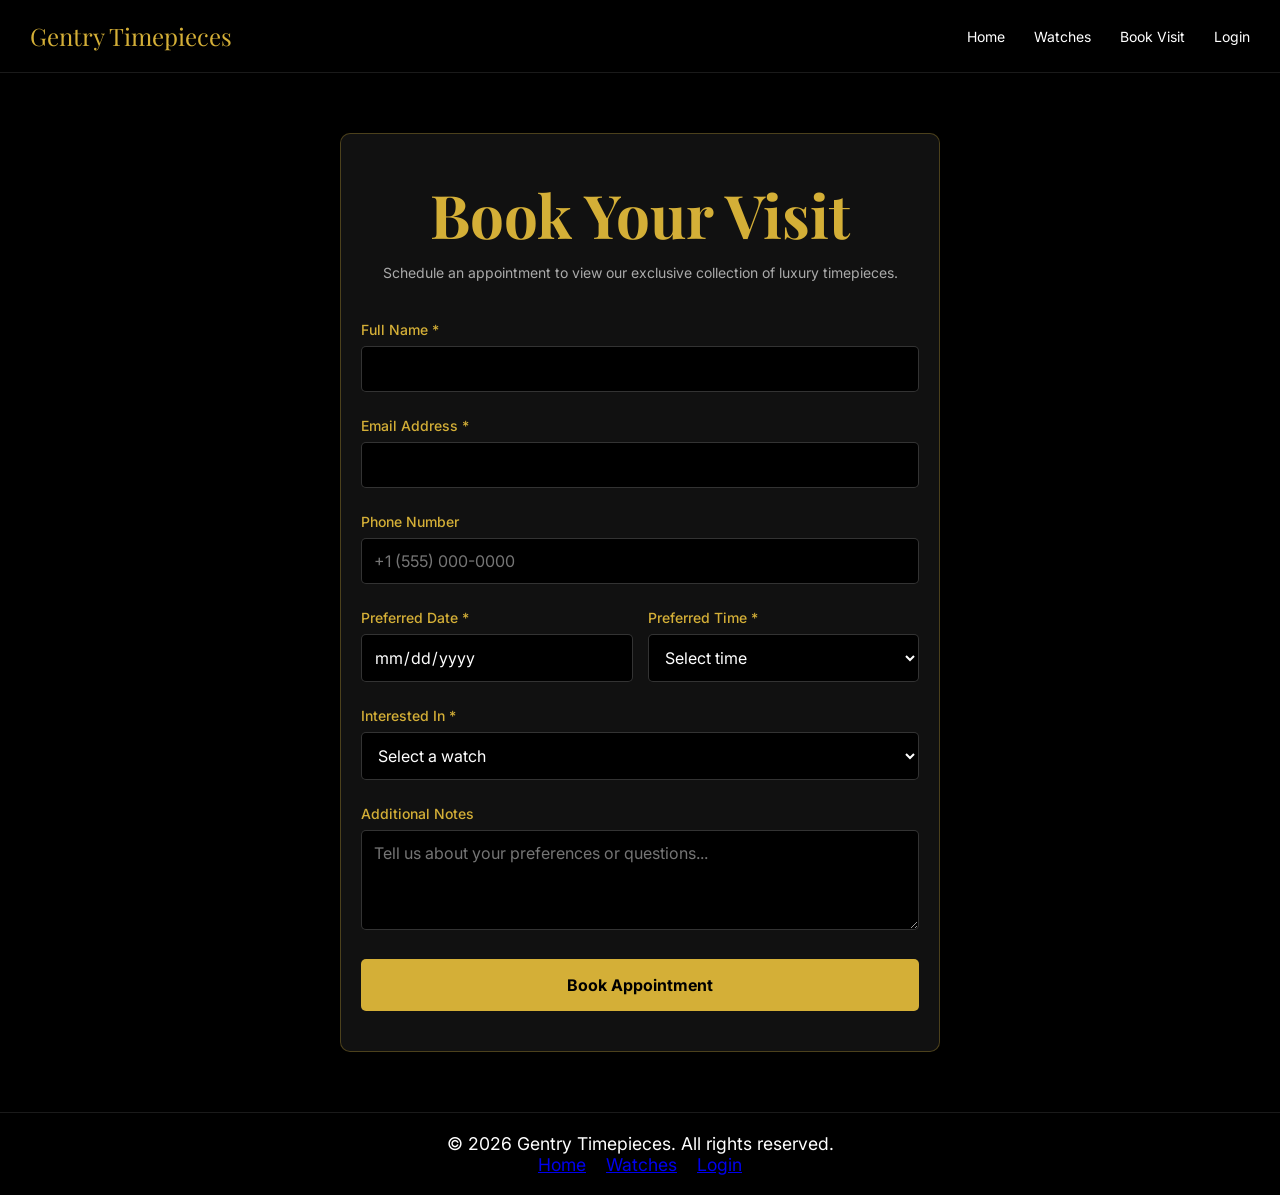
==== book-visit/index.html @ 7f6f08d5 "Implement responsive design, modal functionality, and component-based structure for Gentry Timepiece" ====
<!DOCTYPE html>
<html lang="en">
<head>
  <meta charset="UTF-8">
  <meta name="viewport" content="width=device-width, initial-scale=1.0">
  <title>Book a Visit - Gentry Timepieces</title>
  <link href="https://fonts.googleapis.com/css2?family=Playfair+Display:wght@500;700&family=Inter:wght@300;400;500&display=swap" rel="stylesheet">
  <link rel="stylesheet" href="../css/style.css">
  <script src="../js/component-loader.js" defer></script>
  <style>
    .book-visit-container {
      max-width: 600px;
      margin: 60px auto;
      padding: 40px 20px;
      background: #111;
      border-radius: 10px;
      border: 1px solid rgba(212, 175, 55, 0.3);
    }

    .book-visit-container h1 {
      text-align: center;
      margin-bottom: 10px;
      font-family: 'Playfair Display', serif;
      color: #D4AF37;
    }

    .book-visit-container p {
      text-align: center;
      color: #aaa;
      margin-bottom: 40px;
      font-size: 14px;
    }

    .form-group {
      margin-bottom: 25px;
    }

    .form-group label {
      display: block;
      margin-bottom: 8px;
      color: #D4AF37;
      font-weight: 500;
      font-size: 14px;
    }

    .form-group input,
    .form-group select,
    .form-group textarea {
      width: 100%;
      padding: 12px;
      background: #000;
      border: 1px solid rgba(255, 255, 255, 0.2);
      color: #fff;
      border-radius: 5px;
      font-family: 'Inter', sans-serif;
      font-size: 1rem;
      transition: border-color 0.3s;
    }

    .form-group input:focus,
    .form-group select:focus,
    .form-group textarea:focus {
      outline: none;
      border-color: #D4AF37;
      box-shadow: 0 0 5px rgba(212, 175, 55, 0.3);
    }

    .form-group textarea {
      resize: vertical;
      min-height: 100px;
    }

    .form-row {
      display: grid;
      grid-template-columns: 1fr 1fr;
      gap: 15px;
    }

    .submit-btn {
      width: 100%;
      padding: 16px;
      background: #D4AF37;
      color: #000;
      border: none;
      border-radius: 5px;
      font-weight: bold;
      font-size: 1rem;
      cursor: pointer;
      transition: 0.3s;
      min-height: 44px;
    }

    .submit-btn:hover {
      opacity: 0.9;
      transform: translateY(-2px);
    }

    .success-message {
      display: none;
      background: #1a4d2e;
      border: 1px solid #4caf50;
      color: #4caf50;
      padding: 16px;
      border-radius: 5px;
      text-align: center;
      margin-bottom: 20px;
    }

    .error-message {
      display: none;
      background: #5d1f1f;
      border: 1px solid #f44336;
      color: #f44336;
      padding: 16px;
      border-radius: 5px;
      text-align: center;
      margin-bottom: 20px;
    }

    .form-error {
      color: #f44336;
      font-size: 12px;
      margin-top: 5px;
      display: none;
    }

    @media (max-width: 480px) {
      .book-visit-container {
        margin: 30px auto;
        padding: 20px 15px;
      }

      .form-row {
        grid-template-columns: 1fr;
      }
    }
  </style>
</head>
<body>
  <div id="header-placeholder"></div>

  <div class="book-visit-container">
    <h1>Book Your Visit</h1>
    <p>Schedule an appointment to view our exclusive collection of luxury timepieces.</p>
    
    <div id="success-message" class="success-message">
      ✓ Your appointment request has been submitted! We'll contact you shortly.
    </div>
    <div id="error-message" class="error-message">
      ✗ Something went wrong. Please try again.
    </div>

    <form id="book-visit-form">
      <div class="form-group">
        <label for="name">Full Name *</label>
        <input type="text" id="name" name="name" required>
        <div class="form-error" id="name-error">Please enter your name</div>
      </div>

      <div class="form-group">
        <label for="email">Email Address *</label>
        <input type="email" id="email" name="email" required>
        <div class="form-error" id="email-error">Please enter a valid email</div>
      </div>

      <div class="form-group">
        <label for="phone">Phone Number</label>
        <input type="tel" id="phone" name="phone" placeholder="+1 (555) 000-0000">
      </div>

      <div class="form-row">
        <div class="form-group">
          <label for="visit-date">Preferred Date *</label>
          <input type="date" id="visit-date" name="visit-date" required>
          <div class="form-error" id="date-error">Please select a date</div>
        </div>

        <div class="form-group">
          <label for="visit-time">Preferred Time *</label>
          <select id="visit-time" name="visit-time" required>
            <option value="">Select time</option>
            <option value="09:00">09:00 AM</option>
            <option value="10:00">10:00 AM</option>
            <option value="11:00">11:00 AM</option>
            <option value="12:00">12:00 PM</option>
            <option value="14:00">2:00 PM</option>
            <option value="15:00">3:00 PM</option>
            <option value="16:00">4:00 PM</option>
            <option value="17:00">5:00 PM</option>
          </select>
          <div class="form-error" id="time-error">Please select a time</div>
        </div>
      </div>

      <div class="form-group">
        <label for="preferred-watch">Interested In *</label>
        <select id="preferred-watch" name="preferred-watch" required>
          <option value="">Select a watch</option>
          <option value="rolex">Rolex Submariner - $12,000</option>
          <option value="omega">Omega Seamaster - $8,500</option>
          <option value="patek">Patek Philippe - $25,000</option>
          <option value="audemars">Audemars Piguet - $30,000</option>
          <option value="other">Other / Not Sure</option>
        </select>
        <div class="form-error" id="watch-error">Please select a watch</div>
      </div>

      <div class="form-group">
        <label for="message">Additional Notes</label>
        <textarea id="message" name="message" placeholder="Tell us about your preferences or questions..."></textarea>
      </div>

      <button type="submit" class="submit-btn">Book Appointment</button>
    </form>
  </div>

  <div id="footer-placeholder"></div>

  <script>
    /**
     * Book Visit Form Handler
     * Validates and submits appointment booking form
     */
    const form = document.getElementById('book-visit-form');
    const successMsg = document.getElementById('success-message');
    const errorMsg = document.getElementById('error-message');

    // Validate email format
    function isValidEmail(email) {
      const regex = /^[^\s@]+@[^\s@]+\.[^\s@]+$/;
      return regex.test(email);
    }

    // Show/hide error messages
    function showError(fieldId, message) {
      const errorEl = document.getElementById(`${fieldId}-error`);
      if (errorEl) {
        errorEl.style.display = 'block';
      }
    }

    function hideError(fieldId) {
      const errorEl = document.getElementById(`${fieldId}-error`);
      if (errorEl) {
        errorEl.style.display = 'none';
      }
    }

    // Validate form
    function validateForm() {
      let isValid = true;
      
      // Validate name
      const nameInput = document.getElementById('name');
      if (nameInput.value.trim() === '') {
        showError('name', 'Name is required');
        isValid = false;
      } else {
        hideError('name');
      }

      // Validate email
      const emailInput = document.getElementById('email');
      if (!isValidEmail(emailInput.value)) {
        showError('email', 'Email is required and must be valid');
        isValid = false;
      } else {
        hideError('email');
      }

      // Validate date
      const dateInput = document.getElementById('visit-date');
      if (dateInput.value === '') {
        showError('date', 'Date is required');
        isValid = false;
      } else {
        hideError('date');
      }

      // Validate time
      const timeInput = document.getElementById('visit-time');
      if (timeInput.value === '') {
        showError('time', 'Time is required');
        isValid = false;
      } else {
        hideError('time');
      }

      // Validate watch selection
      const watchInput = document.getElementById('preferred-watch');
      if (watchInput.value === '') {
        showError('watch', 'Please select a watch');
        isValid = false;
      } else {
        hideError('watch');
      }

      return isValid;
    }

    // Form submission handler
    form.addEventListener('submit', (e) => {
      e.preventDefault();
      successMsg.style.display = 'none';
      errorMsg.style.display = 'none';

      if (!validateForm()) {
        return;
      }

      // Collect form data
      const formData = new FormData(form);
      const data = Object.fromEntries(formData);

      // Log the data (in a real app, this would be sent to a backend API)
      console.log('Booking submitted:', data);

      // Show success message
      successMsg.style.display = 'block';

      // Reset form
      form.reset();

      // Scroll to top
      window.scrollTo({ top: 0, behavior: 'smooth' });

      // Hide success message after 5 seconds
      setTimeout(() => {
        successMsg.style.display = 'none';
      }, 5000);
    });

    // Real-time validation
    document.getElementById('email').addEventListener('blur', () => {
      const email = document.getElementById('email').value;
      if (email && !isValidEmail(email)) {
        showError('email', 'Email format is invalid');
      } else {
        hideError('email');
      }
    });
  </script>
</body>
</html>
---- css/style.css ----
* {
      margin: 0;
      padding: 0;
      box-sizing: border-box;
      font-family: 'Inter', sans-serif;
    }

    body {
      background: #000;
      color: #fff;
    }

    header {
      display: flex;
      justify-content: space-between;
      align-items: center;
      padding: 20px 60px;
      border-bottom: 1px solid rgba(255,255,255,0.1);
    }

    .logo {
      font-family: 'Playfair Display', serif;
      font-size: 24px;
      color: #D4AF37;
    }

    nav a {
      margin-left: 25px;
      text-decoration: none;
      color: #fff;
      font-size: 14px;
      transition: 0.3s;
    }

    nav a:hover {
      color: #D4AF37;
    }

    .hero {
      height: 90vh;
      display: flex;
      justify-content: center;
      align-items: center;
      text-align: center;
      background: url('https://images.unsplash.com/photo-1524594154908-edd60ff09a5f') center/cover no-repeat;
    }

    .hero h1 {
      font-family: 'Playfair Display', serif;
      font-size: 60px;
      margin-bottom: 20px;
    }

    .hero button {
      padding: 12px 30px;
      border: none;
      background: #D4AF37;
      color: #000;
      cursor: pointer;
      font-weight: bold;
      transition: 0.3s;
    }

    .hero button:hover {
      opacity: 0.8;
    }

    .products {
      padding: 60px;
      display: grid;
      grid-template-columns: repeat(auto-fit, minmax(250px, 1fr));
      gap: 30px;
    }

    .card {
      background: #111;
      padding: 20px;
      border-radius: 10px;
      transition: 0.3s;
    }

    .card:hover {
      transform: translateY(-10px);
    }

    .card img {
      width: 100%;
      border-radius: 10px;
    }

    .card h3 {
      margin: 15px 0 10px;
      font-family: 'Playfair Display', serif;
    }

    .card p {
      color: #aaa;
      font-size: 14px;
    }

    .card button {
      margin-top: 10px;
      width: 100%;
      padding: 10px;
      border: none;
      background: #D4AF37;
      color: #000;
      cursor: pointer;
    }

    footer {
      text-align: center;
      padding: 20px;
      border-top: 1px solid rgba(255,255,255,0.1);
      margin-top: 40px;
    }

/* Responsive Design & Hamburger Menu */
@media (max-width: 1440px) {
  .hero h1 { font-size: 48px; }
  header { padding: 20px 30px; }
  .products { padding: 40px; }
}

@media (max-width: 1024px) {
  .hero h1 { font-size: 36px; }
  .products { padding: 20px; }
}

@media (max-width: 768px) {
  header { flex-direction: column; align-items: flex-start; padding: 16px 10px; }
  .logo { font-size: 20px; }
  nav { width: 100%; }
  nav a { display: block; margin: 10px 0 0 0; font-size: 16px; }
  .hero { min-height: 60vh; height: auto; padding: 40px 10px; }
  .hero h1 { font-size: 28px; }
  .products { grid-template-columns: 1fr; gap: 20px; padding: 10px; }
  .card { padding: 12px; }
  .footer-links { flex-direction: column !important; align-items: flex-start; }
  .footer-links a { margin: 6px 0; }
}

@media (max-width: 480px) {
  .hero h1 { font-size: 20px; }
  .logo { font-size: 16px; }
  .hero button, .card button { font-size: 14px; padding: 14px 0; }
}

/* Hamburger Menu Styles */
.hamburger {
  display: none;
  flex-direction: column;
  cursor: pointer;
  width: 32px;
  height: 32px;
  justify-content: center;
  align-items: center;
  z-index: 1001;
}
.hamburger span {
  height: 4px;
  width: 100%;
  background: #D4AF37;
  margin: 4px 0;
  border-radius: 2px;
  transition: 0.3s;
}
@media (max-width: 768px) {
  .hamburger { display: flex; }
  nav { display: none; }
  nav.active { display: block; }
}

/* Touch-friendly buttons and forms */
button, input[type="submit"], .hero button, .card button {
  min-height: 44px;
  min-width: 44px;
  font-size: 1rem;
}
input, select, textarea {
  min-height: 44px;
  font-size: 1rem;
}

/* Responsive Typography */
h1, .hero h1 {
  font-size: clamp(1.5rem, 5vw, 3.75rem);
}
h2 {
  font-size: clamp(1.2rem, 3vw, 2.5rem);
}
p, a, button, input, label {
  font-size: clamp(0.9rem, 2vw, 1.1rem);
}
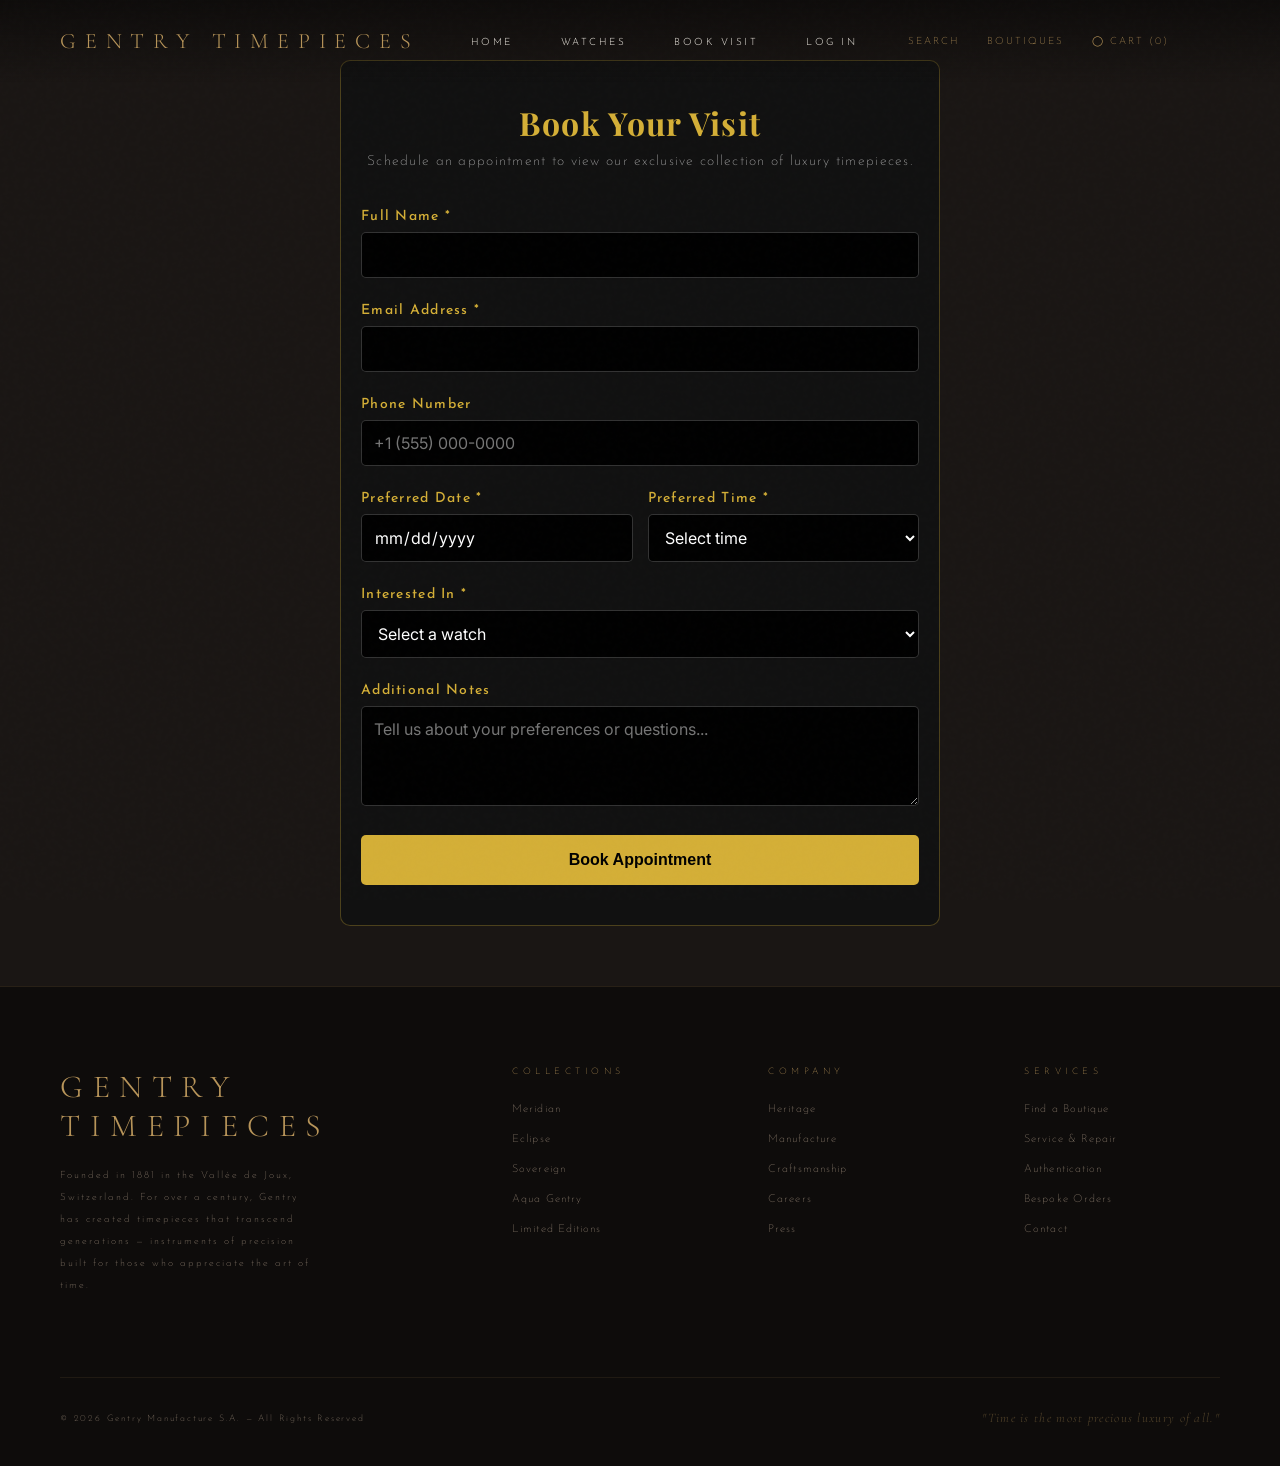
==== commit 45544faf: "Enhance website layout and styling - Updated footer structure to include brand tagline and organized" ====
--- a/book-visit/index.html
+++ b/book-visit/index.html
@@ -4,8 +4,9 @@
   <meta charset="UTF-8">
   <meta name="viewport" content="width=device-width, initial-scale=1.0">
   <title>Book a Visit - Gentry Timepieces</title>
+  <link href="https://fonts.googleapis.com/css2?family=Cormorant+Garamond:ital,wght@0,300;0,400;0,600;1,300;1,400&family=Josefin+Sans:wght@100;200;300;400&display=swap" rel="stylesheet">
   <link href="https://fonts.googleapis.com/css2?family=Playfair+Display:wght@500;700&family=Inter:wght@300;400;500&display=swap" rel="stylesheet">
-  <link rel="stylesheet" href="../css/style.css">
+  <link rel="stylesheet" href="../css/luxury-style.css">
   <script src="../js/component-loader.js" defer></script>
   <style>
     .book-visit-container {
--- a/css/luxury-style.css
+++ b/css/luxury-style.css
@@ -0,0 +1,859 @@
+*, *::before, *::after { margin: 0; padding: 0; box-sizing: border-box; }
+
+:root {
+  --gold: #B8955A;
+  --gold-light: #D4AF78;
+  --gold-dark: #8B6E3A;
+  --cream: #F5F0E8;
+  --parchment: #EDE5D4;
+  --charcoal: #1A1614;
+  --deep: #0E0C0B;
+  --text-mid: #5C5048;
+  --text-light: #8C7D6E;
+  --white: #FDFAF5;
+}
+
+html { scroll-behavior: smooth; }
+
+body {
+  background: var(--charcoal);
+  color: var(--cream);
+  font-family: 'Josefin Sans', sans-serif;
+  font-weight: 200;
+  letter-spacing: 0.08em;
+  overflow-x: hidden;
+  cursor: crosshair;
+}
+
+/* ─── NOISE OVERLAY ─── */
+body::before {
+  content: '';
+  position: fixed;
+  inset: 0;
+  background-image: url("data:image/svg+xml,%3Csvg viewBox='0 0 200 200' xmlns='http://www.w3.org/2000/svg'%3E%3Cfilter id='noise'%3E%3CfeTurbulence type='fractalNoise' baseFrequency='0.85' numOctaves='4' stitchTiles='stitch'/%3E%3C/filter%3E%3Crect width='100%25' height='100%25' filter='url(%23noise)' opacity='0.04'/%3E%3C/svg%3E");
+  pointer-events: none;
+  z-index: 9999;
+  opacity: 0.35;
+}
+
+/* ─── NAVIGATION ─── */
+nav {
+  position: fixed;
+  top: 0; left: 0; right: 0;
+  z-index: 100;
+  display: flex;
+  justify-content: space-between;
+  align-items: center;
+  padding: 28px 60px;
+  background: linear-gradient(to bottom, rgba(14,12,11,0.95) 0%, transparent 100%);
+}
+
+.nav-logo {
+  font-family: 'Cormorant Garamond', serif;
+  font-size: 22px;
+  font-weight: 300;
+  letter-spacing: 0.4em;
+  color: var(--gold);
+  text-transform: uppercase;
+}
+
+.nav-links {
+  display: flex;
+  gap: 48px;
+  list-style: none;
+}
+
+.nav-links a {
+  color: var(--cream);
+  text-decoration: none;
+  font-size: 10px;
+  font-weight: 300;
+  letter-spacing: 0.25em;
+  text-transform: uppercase;
+  transition: color 0.3s;
+}
+
+.nav-links a:hover { color: var(--gold); }
+
+.nav-right {
+  display: flex;
+  align-items: center;
+  gap: 28px;
+  font-size: 10px;
+  letter-spacing: 0.2em;
+  text-transform: uppercase;
+}
+
+.nav-right span { color: var(--gold); cursor: pointer; }
+
+/* ─── HERO ─── */
+.hero {
+  position: relative;
+  height: 100vh;
+  display: flex;
+  align-items: center;
+  overflow: hidden;
+  margin-top: 0;
+  padding: 0;
+  background: transparent;
+}
+
+.hero-bg {
+  position: absolute;
+  inset: 0;
+  background: radial-gradient(ellipse at 70% 50%, #2A1F10 0%, var(--deep) 60%);
+}
+
+.hero-lines {
+  position: absolute;
+  inset: 0;
+  background-image:
+    linear-gradient(rgba(184,149,90,0.06) 1px, transparent 1px),
+    linear-gradient(90deg, rgba(184,149,90,0.06) 1px, transparent 1px);
+  background-size: 80px 80px;
+}
+
+.hero-content {
+  position: relative;
+  z-index: 2;
+  padding-left: 10%;
+  max-width: 600px;
+  animation: heroFadeIn 1.8s ease forwards;
+  opacity: 0;
+  transform: translateY(30px);
+}
+
+@keyframes heroFadeIn {
+  to { opacity: 1; transform: translateY(0); }
+}
+
+.hero-eyebrow {
+  font-size: 10px;
+  letter-spacing: 0.4em;
+  color: var(--gold);
+  text-transform: uppercase;
+  margin-bottom: 24px;
+  display: flex;
+  align-items: center;
+  gap: 16px;
+}
+
+.hero-eyebrow::before {
+  content: '';
+  display: block;
+  width: 40px;
+  height: 1px;
+  background: var(--gold);
+}
+
+.hero h1 {
+  font-family: 'Cormorant Garamond', serif;
+  font-size: clamp(60px, 8vw, 110px);
+  font-weight: 300;
+  line-height: 0.9;
+  margin-bottom: 32px;
+  color: var(--white);
+}
+
+.hero h1 em {
+  font-style: italic;
+  color: var(--gold-light);
+  display: block;
+}
+
+.hero-sub {
+  font-size: 11px;
+  letter-spacing: 0.2em;
+  color: var(--text-light);
+  line-height: 2.2;
+  max-width: 380px;
+  margin-bottom: 52px;
+}
+
+.hero-cta {
+  display: inline-flex;
+  align-items: center;
+  gap: 20px;
+  padding: 16px 36px;
+  border: 1px solid var(--gold);
+  color: var(--gold);
+  text-decoration: none;
+  font-size: 10px;
+  letter-spacing: 0.35em;
+  text-transform: uppercase;
+  transition: all 0.4s;
+  position: relative;
+  overflow: hidden;
+  background: transparent;
+  cursor: pointer;
+  font-family: 'Josefin Sans', sans-serif;
+}
+
+.hero-cta::before {
+  content: '';
+  position: absolute;
+  inset: 0;
+  background: var(--gold);
+  transform: scaleX(0);
+  transform-origin: left;
+  transition: transform 0.4s;
+}
+
+.hero-cta:hover::before { transform: scaleX(1); }
+.hero-cta:hover { color: var(--deep); }
+.hero-cta span { position: relative; z-index: 1; }
+
+/* Large decorative watch face in hero */
+.hero-watch {
+  position: absolute;
+  right: -60px;
+  top: 50%;
+  transform: translateY(-50%);
+  width: 600px;
+  height: 600px;
+  animation: heroFadeIn 2.2s ease 0.3s forwards;
+  opacity: 0;
+}
+
+.watch-svg {
+  width: 100%;
+  height: 100%;
+  filter: drop-shadow(0 0 80px rgba(184,149,90,0.15));
+}
+
+/* ─── MARQUEE ─── */
+.marquee-wrap {
+  border-top: 1px solid rgba(184,149,90,0.2);
+  border-bottom: 1px solid rgba(184,149,90,0.2);
+  background: rgba(184,149,90,0.03);
+  overflow: hidden;
+  padding: 18px 0;
+}
+
+.marquee-track {
+  display: flex;
+  gap: 80px;
+  animation: marquee 28s linear infinite;
+  white-space: nowrap;
+}
+
+@keyframes marquee {
+  from { transform: translateX(0); }
+  to { transform: translateX(-50%); }
+}
+
+.marquee-item {
+  font-size: 9px;
+  letter-spacing: 0.5em;
+  color: var(--gold);
+  text-transform: uppercase;
+  flex-shrink: 0;
+}
+
+.marquee-sep {
+  color: var(--text-light);
+  margin: 0 -20px;
+}
+
+/* ─── COLLECTION SECTION ─── */
+.section-header {
+  text-align: center;
+  padding: 100px 60px 60px;
+}
+
+.section-eyebrow {
+  font-size: 9px;
+  letter-spacing: 0.5em;
+  color: var(--gold);
+  text-transform: uppercase;
+  margin-bottom: 20px;
+}
+
+.section-title {
+  font-family: 'Cormorant Garamond', serif;
+  font-size: clamp(36px, 5vw, 62px);
+  font-weight: 300;
+  color: var(--white);
+  line-height: 1.1;
+}
+
+.section-title em { font-style: italic; color: var(--gold-light); }
+
+.section-line {
+  width: 1px;
+  height: 60px;
+  background: linear-gradient(to bottom, var(--gold), transparent);
+  margin: 32px auto 0;
+}
+
+/* ─── CATALOG GRID ─── */
+.catalog {
+  padding: 0 40px 120px;
+  max-width: 1400px;
+  margin: 0 auto;
+}
+
+.catalog-grid {
+  display: grid;
+  grid-template-columns: repeat(3, 1fr);
+  gap: 2px;
+}
+
+.watch-card {
+  position: relative;
+  background: #111009;
+  overflow: hidden;
+  cursor: pointer;
+  transition: transform 0.4s;
+}
+
+.watch-card:hover { z-index: 2; transform: scale(1.02); }
+
+.watch-card.featured {
+  grid-column: span 2;
+  grid-row: span 2;
+}
+
+.card-img {
+  width: 100%;
+  aspect-ratio: 1;
+  display: flex;
+  align-items: center;
+  justify-content: center;
+  padding: 60px;
+  background: radial-gradient(ellipse at center, #1E1610 0%, #0A0806 100%);
+  position: relative;
+  overflow: hidden;
+  transition: padding 0.4s;
+}
+
+.watch-card:hover .card-img { padding: 50px; }
+
+.card-img::after {
+  content: '';
+  position: absolute;
+  inset: 0;
+  background: linear-gradient(135deg, rgba(184,149,90,0.05) 0%, transparent 60%);
+  pointer-events: none;
+}
+
+.card-svg {
+  width: 100%;
+  height: 100%;
+  max-width: 300px;
+  max-height: 300px;
+  transition: filter 0.4s;
+  filter: drop-shadow(0 8px 40px rgba(0,0,0,0.6));
+}
+
+.watch-card:hover .card-svg {
+  filter: drop-shadow(0 12px 60px rgba(184,149,90,0.25));
+}
+
+.card-featured .card-img {
+  aspect-ratio: auto;
+  height: 100%;
+  min-height: 500px;
+}
+
+.card-info {
+  padding: 28px 32px 32px;
+  border-top: 1px solid rgba(184,149,90,0.12);
+  display: flex;
+  justify-content: space-between;
+  align-items: flex-end;
+}
+
+.card-collection {
+  font-size: 8px;
+  letter-spacing: 0.4em;
+  color: var(--gold);
+  text-transform: uppercase;
+  margin-bottom: 8px;
+}
+
+.card-name {
+  font-family: 'Cormorant Garamond', serif;
+  font-size: 22px;
+  font-weight: 300;
+  color: var(--white);
+  line-height: 1.2;
+}
+
+.card-ref {
+  font-size: 9px;
+  letter-spacing: 0.2em;
+  color: var(--text-light);
+  margin-top: 4px;
+}
+
+.card-price {
+  text-align: right;
+}
+
+.price-label {
+  font-size: 8px;
+  letter-spacing: 0.3em;
+  color: var(--text-light);
+  text-transform: uppercase;
+  margin-bottom: 4px;
+}
+
+.price-val {
+  font-family: 'Cormorant Garamond', serif;
+  font-size: 20px;
+  font-weight: 300;
+  color: var(--gold);
+}
+
+.card-overlay {
+  position: absolute;
+  inset: 0;
+  background: rgba(14,12,11,0.85);
+  display: flex;
+  flex-direction: column;
+  align-items: center;
+  justify-content: center;
+  gap: 20px;
+  opacity: 0;
+  transition: opacity 0.35s;
+}
+
+.watch-card:hover .card-overlay { opacity: 1; }
+
+.overlay-btn {
+  padding: 12px 32px;
+  border: 1px solid var(--gold);
+  color: var(--gold);
+  font-size: 9px;
+  letter-spacing: 0.35em;
+  text-transform: uppercase;
+  cursor: pointer;
+  background: transparent;
+  transition: all 0.3s;
+  font-family: 'Josefin Sans', sans-serif;
+  font-weight: 300;
+}
+
+.overlay-btn:hover { background: var(--gold); color: var(--deep); }
+
+.overlay-btn.secondary {
+  border-color: rgba(184,149,90,0.4);
+  color: var(--text-light);
+}
+
+/* ─── FEATURED BANNER ─── */
+.feature-band {
+  margin: 2px 0;
+  display: grid;
+  grid-template-columns: 1fr 1fr;
+  min-height: 480px;
+  overflow: hidden;
+}
+
+.feature-left {
+  background: linear-gradient(135deg, #1A1208 0%, #0A0806 100%);
+  display: flex;
+  align-items: center;
+  justify-content: center;
+  padding: 80px;
+  position: relative;
+}
+
+.feature-left::before {
+  content: '';
+  position: absolute;
+  inset: 0;
+  background-image: linear-gradient(rgba(184,149,90,0.04) 1px, transparent 1px),
+                    linear-gradient(90deg, rgba(184,149,90,0.04) 1px, transparent 1px);
+  background-size: 40px 40px;
+}
+
+.feature-right {
+  background: var(--gold);
+  display: flex;
+  flex-direction: column;
+  justify-content: center;
+  padding: 80px;
+}
+
+.feature-tag {
+  font-size: 9px;
+  letter-spacing: 0.5em;
+  color: rgba(14,12,11,0.5);
+  text-transform: uppercase;
+  margin-bottom: 16px;
+}
+
+.feature-title {
+  font-family: 'Cormorant Garamond', serif;
+  font-size: 52px;
+  font-weight: 300;
+  color: var(--deep);
+  line-height: 1;
+  margin-bottom: 24px;
+}
+
+.feature-desc {
+  font-size: 11px;
+  letter-spacing: 0.12em;
+  color: rgba(14,12,11,0.65);
+  line-height: 2.2;
+  max-width: 360px;
+  margin-bottom: 40px;
+}
+
+.feature-link {
+  display: inline-flex;
+  align-items: center;
+  gap: 16px;
+  font-size: 9px;
+  letter-spacing: 0.4em;
+  color: var(--deep);
+  text-transform: uppercase;
+  text-decoration: none;
+  cursor: pointer;
+}
+
+.feature-link::after {
+  content: '→';
+  font-size: 14px;
+  transition: transform 0.3s;
+}
+
+.feature-link:hover::after { transform: translateX(8px); }
+
+/* ─── SPECS STRIP ─── */
+.specs-strip {
+  border-top: 1px solid rgba(184,149,90,0.12);
+  border-bottom: 1px solid rgba(184,149,90,0.12);
+  display: grid;
+  grid-template-columns: repeat(4, 1fr);
+  margin: 100px 60px;
+}
+
+.spec-item {
+  padding: 48px 40px;
+  text-align: center;
+  border-right: 1px solid rgba(184,149,90,0.12);
+}
+
+.spec-item:last-child { border-right: none; }
+
+.spec-num {
+  font-family: 'Cormorant Garamond', serif;
+  font-size: 52px;
+  font-weight: 300;
+  color: var(--gold);
+  line-height: 1;
+  margin-bottom: 8px;
+}
+
+.spec-unit {
+  font-size: 14px;
+  color: var(--gold-dark);
+}
+
+.spec-label {
+  font-size: 9px;
+  letter-spacing: 0.4em;
+  color: var(--text-light);
+  text-transform: uppercase;
+}
+
+/* ─── MOVEMENT SECTION ─── */
+.movement {
+  padding: 60px 60px 120px;
+  display: grid;
+  grid-template-columns: 1fr 1fr;
+  gap: 100px;
+  align-items: center;
+  max-width: 1400px;
+  margin: 0 auto;
+}
+
+.movement-text { }
+
+.movement-eyebrow {
+  font-size: 9px;
+  letter-spacing: 0.5em;
+  color: var(--gold);
+  text-transform: uppercase;
+  margin-bottom: 20px;
+  display: flex;
+  align-items: center;
+  gap: 16px;
+}
+
+.movement-eyebrow::before {
+  content: '';
+  width: 40px;
+  height: 1px;
+  background: var(--gold);
+  display: block;
+}
+
+.movement-title {
+  font-family: 'Cormorant Garamond', serif;
+  font-size: 52px;
+  font-weight: 300;
+  line-height: 1.1;
+  color: var(--white);
+  margin-bottom: 32px;
+}
+
+.movement-title em { font-style: italic; color: var(--gold-light); display: block; }
+
+.movement-body {
+  font-size: 11px;
+  letter-spacing: 0.1em;
+  color: var(--text-light);
+  line-height: 2.4;
+  margin-bottom: 48px;
+}
+
+.movement-details {
+  display: grid;
+  grid-template-columns: 1fr 1fr;
+  gap: 24px;
+}
+
+.detail-row {
+  border-bottom: 1px solid rgba(184,149,90,0.12);
+  padding-bottom: 16px;
+}
+
+.detail-key {
+  font-size: 8px;
+  letter-spacing: 0.4em;
+  color: var(--gold);
+  text-transform: uppercase;
+  margin-bottom: 6px;
+}
+
+.detail-val {
+  font-family: 'Cormorant Garamond', serif;
+  font-size: 16px;
+  color: var(--cream);
+}
+
+.movement-visual {
+  display: flex;
+  align-items: center;
+  justify-content: center;
+}
+
+/* ─── FILTER BAR ─── */
+.filter-bar {
+  display: flex;
+  justify-content: center;
+  gap: 8px;
+  padding: 0 40px 60px;
+}
+
+.filter-btn {
+  padding: 8px 24px;
+  border: 1px solid rgba(184,149,90,0.25);
+  background: transparent;
+  color: var(--text-light);
+  font-family: 'Josefin Sans', sans-serif;
+  font-size: 9px;
+  letter-spacing: 0.3em;
+  text-transform: uppercase;
+  cursor: pointer;
+  transition: all 0.3s;
+  font-weight: 300;
+}
+
+.filter-btn:hover, .filter-btn.active {
+  background: var(--gold);
+  color: var(--deep);
+  border-color: var(--gold);
+}
+
+/* ─── MODAL ─── */
+.modal-overlay {
+  position: fixed;
+  inset: 0;
+  background: rgba(14,12,11,0.92);
+  z-index: 500;
+  display: flex;
+  align-items: center;
+  justify-content: center;
+  opacity: 0;
+  pointer-events: none;
+  transition: opacity 0.4s;
+  backdrop-filter: blur(6px);
+}
+
+.modal-overlay.active { opacity: 1; pointer-events: all; }
+
+.modal {
+  background: #111009;
+  border: 1px solid rgba(184,149,90,0.2);
+  max-width: 900px;
+  width: 90%;
+  display: grid;
+  grid-template-columns: 1fr 1fr;
+  position: relative;
+  transform: translateY(30px);
+  transition: transform 0.4s;
+  max-height: 90vh;
+  overflow: hidden;
+}
+
+.modal-overlay.active .modal { transform: translateY(0); }
+
+.modal-img {
+  background: radial-gradient(ellipse at center, #1E1610 0%, #0A0806 100%);
+  display: flex;
+  align-items: center;
+  justify-content: center;
+  padding: 60px;
+}
+
+.modal-info {
+  padding: 60px 48px;
+  display: flex;
+  flex-direction: column;
+  overflow-y: auto;
+}
+
+.modal-close {
+  position: absolute;
+  top: 20px;
+  right: 24px;
+  background: none;
+  border: none;
+  color: var(--text-light);
+  font-size: 20px;
+  cursor: pointer;
+  transition: color 0.3s;
+  z-index: 10;
+}
+
+.modal-close:hover { color: var(--gold); }
+
+.modal-col { font-size: 8px; letter-spacing: 0.4em; color: var(--gold); text-transform: uppercase; margin-bottom: 8px; }
+.modal-name { font-family: 'Cormorant Garamond', serif; font-size: 36px; font-weight: 300; color: var(--white); margin-bottom: 8px; }
+.modal-ref { font-size: 9px; letter-spacing: 0.2em; color: var(--text-light); margin-bottom: 32px; }
+
+.modal-price { font-family: 'Cormorant Garamond', serif; font-size: 28px; color: var(--gold); margin-bottom: 32px; }
+
+.modal-desc { font-size: 11px; letter-spacing: 0.1em; color: var(--text-light); line-height: 2.2; margin-bottom: 36px; }
+
+.modal-specs { border-top: 1px solid rgba(184,149,90,0.12); padding-top: 28px; margin-bottom: 36px; display: grid; grid-template-columns: 1fr 1fr; gap: 20px; }
+
+.modal-buy {
+  padding: 14px 0;
+  background: var(--gold);
+  color: var(--deep);
+  font-family: 'Josefin Sans', sans-serif;
+  font-size: 9px;
+  letter-spacing: 0.4em;
+  text-transform: uppercase;
+  border: none;
+  cursor: pointer;
+  transition: background 0.3s;
+  font-weight: 300;
+}
+
+.modal-buy:hover { background: var(--gold-light); }
+
+/* ─── SCROLL ANIMATIONS ─── */
+.fade-up {
+  opacity: 0;
+  transform: translateY(40px);
+  transition: opacity 0.8s ease, transform 0.8s ease;
+}
+
+.fade-up.visible { opacity: 1; transform: translateY(0); }
+
+/* ─── FOOTER ─── */
+footer {
+  background: var(--deep);
+  border-top: 1px solid rgba(184,149,90,0.15);
+  padding: 80px 60px 40px;
+}
+
+.footer-top {
+  display: grid;
+  grid-template-columns: 2fr 1fr 1fr 1fr;
+  gap: 60px;
+  margin-bottom: 80px;
+}
+
+.footer-brand {
+  font-family: 'Cormorant Garamond', serif;
+  font-size: 32px;
+  font-weight: 300;
+  letter-spacing: 0.3em;
+  color: var(--gold);
+  text-transform: uppercase;
+  margin-bottom: 20px;
+}
+
+.footer-tagline {
+  font-size: 10px;
+  letter-spacing: 0.2em;
+  color: var(--text-light);
+  line-height: 2.2;
+  max-width: 260px;
+}
+
+.footer-col-title {
+  font-size: 9px;
+  letter-spacing: 0.5em;
+  color: var(--gold);
+  text-transform: uppercase;
+  margin-bottom: 24px;
+}
+
+.footer-links {
+  list-style: none;
+  display: flex;
+  flex-direction: column;
+  gap: 14px;
+}
+
+.footer-links a {
+  font-size: 11px;
+  letter-spacing: 0.1em;
+  color: var(--text-light);
+  text-decoration: none;
+  transition: color 0.3s;
+}
+
+.footer-links a:hover { color: var(--gold); }
+
+.footer-bottom {
+  border-top: 1px solid rgba(184,149,90,0.1);
+  padding-top: 32px;
+  display: flex;
+  justify-content: space-between;
+  align-items: center;
+}
+
+.footer-copy {
+  font-size: 9px;
+  letter-spacing: 0.2em;
+  color: var(--text-light);
+}
+
+.footer-gold-line {
+  font-family: 'Cormorant Garamond', serif;
+  font-size: 13px;
+  font-style: italic;
+  color: rgba(184,149,90,0.4);
+  letter-spacing: 0.1em;
+}
+
+/* Responsive */
+@media (max-width: 768px) {
+  nav { padding: 20px 30px; }
+  .hero-watch { display: none; }
+  .movement { grid-template-columns: 1fr; gap: 50px; }
+  .feature-band { grid-template-columns: 1fr; }
+  .specs-strip { grid-template-columns: repeat(2, 1fr); margin: 60px 20px; }
+  .footer-top { grid-template-columns: 1fr; gap: 40px; }
+}
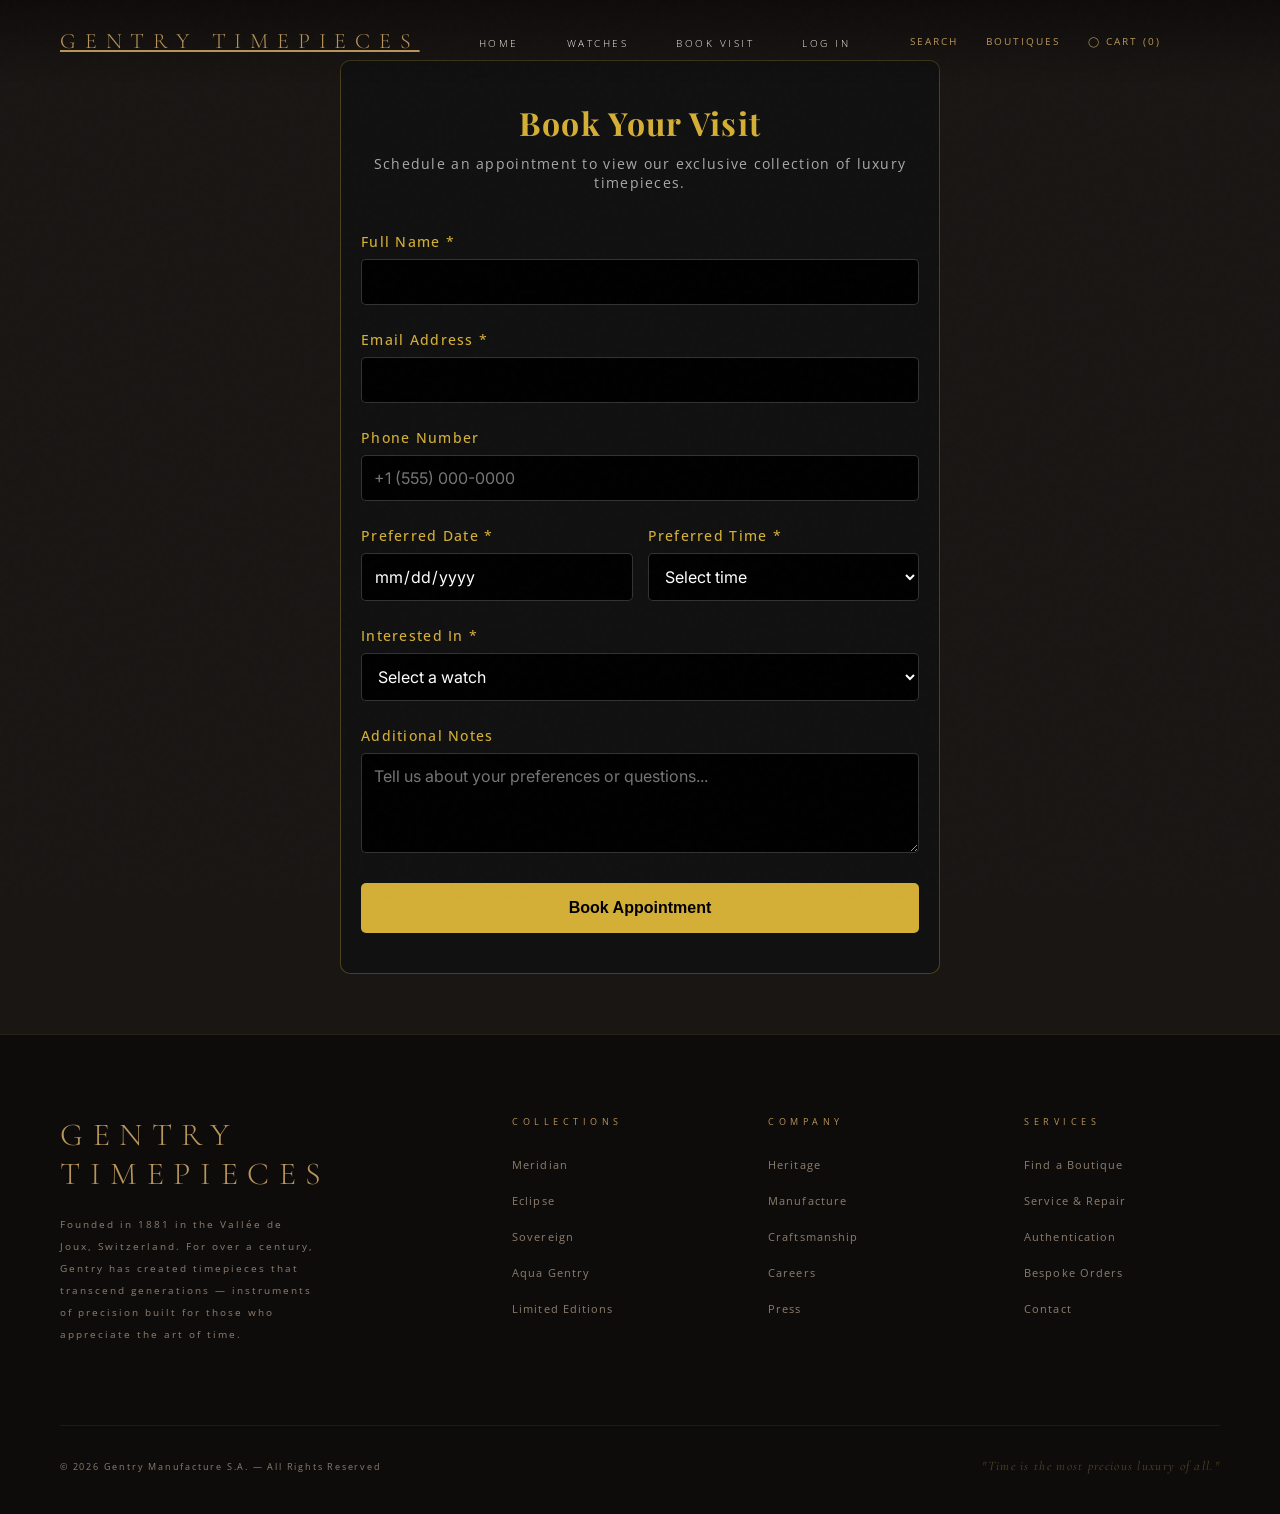
==== commit b5242359: "feat: Update font styles and improve navigation links for consistency Co-authored-by: Copilot <copil" ====
--- a/book-visit/index.html
+++ b/book-visit/index.html
@@ -4,7 +4,7 @@
   <meta charset="UTF-8">
   <meta name="viewport" content="width=device-width, initial-scale=1.0">
   <title>Book a Visit - Gentry Timepieces</title>
-  <link href="https://fonts.googleapis.com/css2?family=Cormorant+Garamond:ital,wght@0,300;0,400;0,600;1,300;1,400&family=Josefin+Sans:wght@100;200;300;400&display=swap" rel="stylesheet">
+  <link href="https://fonts.googleapis.com/css2?family=Cormorant+Garamond:ital,wght@0,300;0,400;0,600;1,300;1,400&family=Josefin+Sans:wght@100;200;300;400&display=swap&family=Open+Sans:wght@300;400;500;600&display=swap" rel="stylesheet">
   <link href="https://fonts.googleapis.com/css2?family=Playfair+Display:wght@500;700&family=Inter:wght@300;400;500&display=swap" rel="stylesheet">
   <link rel="stylesheet" href="../css/luxury-style.css">
   <script src="../js/component-loader.js" defer></script>
--- a/css/luxury-style.css
+++ b/css/luxury-style.css
@@ -18,8 +18,8 @@
 body {
   background: var(--charcoal);
   color: var(--cream);
-  font-family: 'Josefin Sans', sans-serif;
-  font-weight: 200;
+  font-family: 'Open Sans', 'Josefin Sans', sans-serif;
+  font-weight: 400;
   letter-spacing: 0.08em;
   overflow-x: hidden;
   cursor: crosshair;
